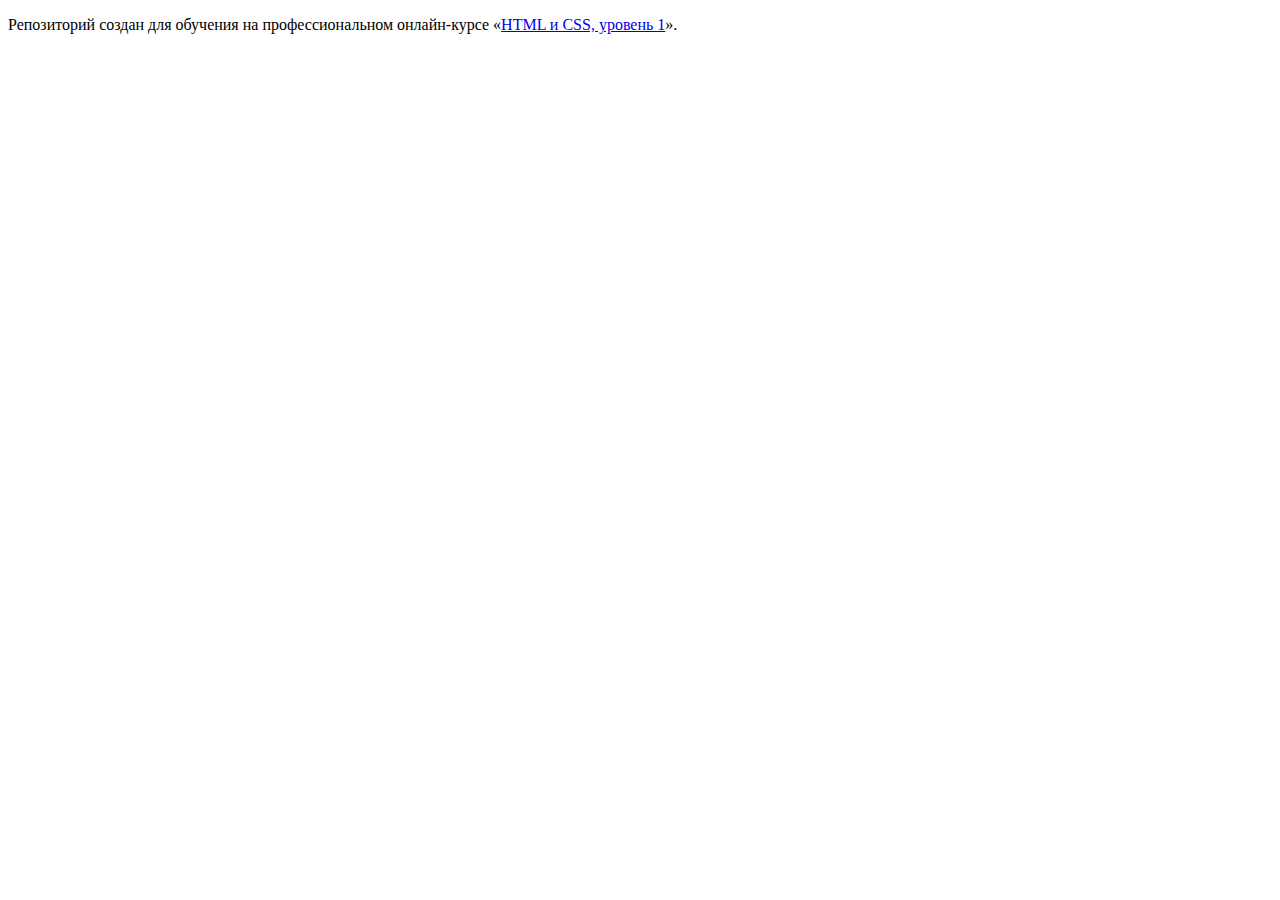
==== index.html @ 78269c7f ":hatching_chick:" ====
<!DOCTYPE html>
<html lang="ru">
  <head>
    <meta charset="utf-8">
    <title>HTML Academy: Седона</title>
  </head>
  <body>

    <p>Репозиторий создан для обучения на профессиональном онлайн‑курсе «<a href="https://htmlacademy.ru/intensive/htmlcss">HTML и CSS, уровень 1</a>».</p>

  </body>
</html>
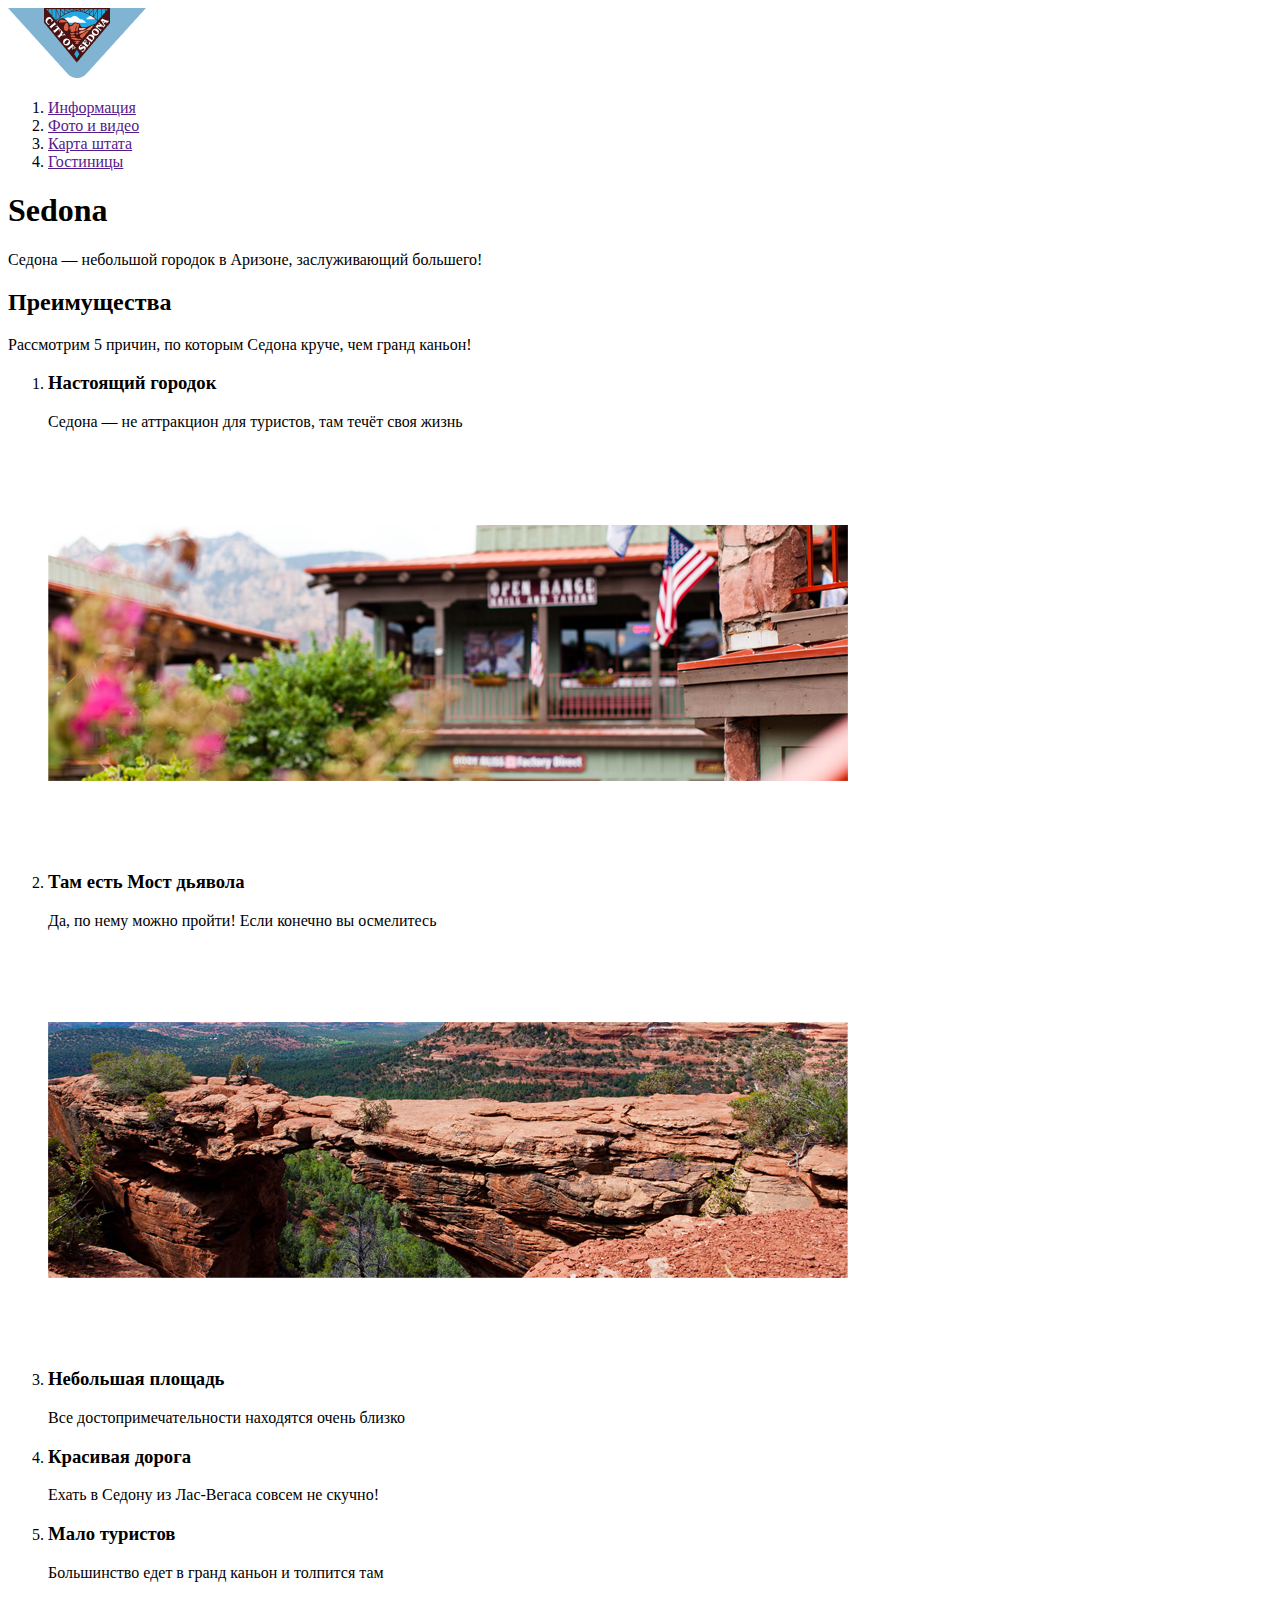
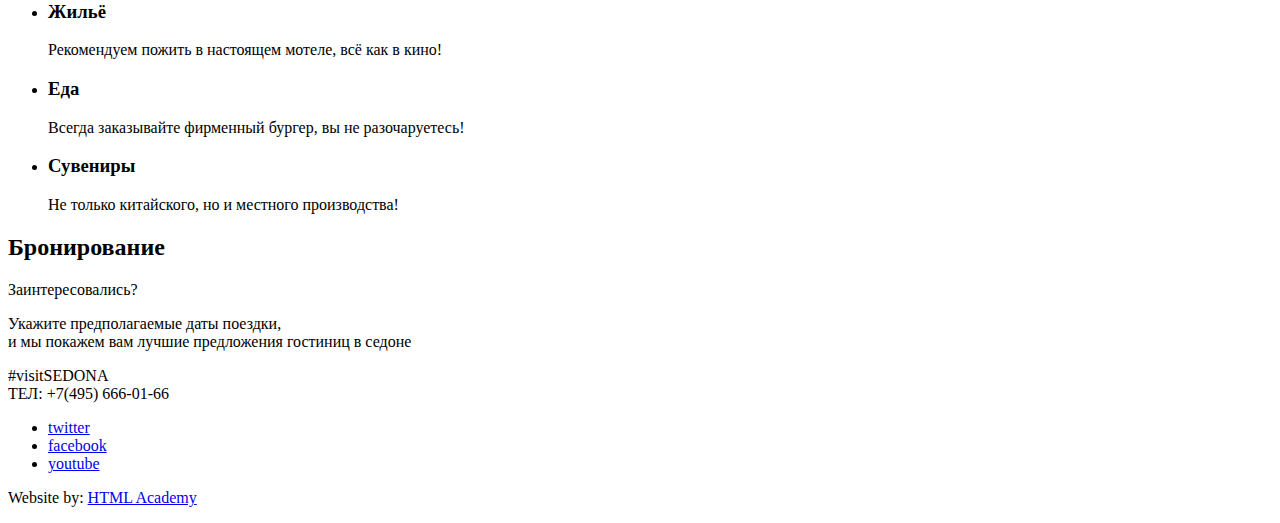
==== commit 634dd483: "Разметка" ====
--- a/index.html
+++ b/index.html
@@ -5,8 +5,95 @@
     <title>HTML Academy: Седона</title>
   </head>
   <body>
+    <header>
+      <nav>
+        <a>
+          <img src="img/logo.png" width="138" height="71" alt="logo Sedona">
+        </a>
+        <ol>
+          <li><a href="">Информация</a></li>
+          <li><a href="">Фото и видео</a></li>
+          <li><a href="">Карта штата</a></li>
+          <li><a href="">Гостиницы</a></li>
+        </ol>
+      </nav>
+    </header>
+    <main>
+      <h1>Sedona</h1>
+      <section>
+        <p>Седона — небольшой городок в Аризоне, заслуживающий большего!
+        </p>
+      </section>
+      <section>
+        <h2>Преимущества</h2>
+        <p>Рассмотрим 5 причин, по которым Седона круче, чем гранд каньон!</p>
+        <ol>
+          <li>
+            <h3>Настоящий городок</h3>
+            <p>Седона — не аттракцион для туристов, там течёт своя жизнь</p>
+            <img src="img/1_sedona_house.png" alt="Sedona house">
+          </li>
+          <li>
+            <h3>Там есть Мост дьявола</h3>
+            <p>Да, по нему можно пройти! Если конечно вы осмелитесь</p>
+            <img src="img/2_canyon.png" alt="Sedona nature">
+          </li>
+          <li>
+            <h3>Небольшая площадь</h3>
+            <p>Все достопримечательности находятся очень близко</p>
+          </li>
+          <li>
+            <h3>Красивая дорога</h3>
+            <p>Ехать в Седону из Лас-Вегаса совсем не скучно!</p>
+          </li>
+          <li>
+            <h3>Мало туристов</h3>
+            <p>Большинство едет в гранд каньон и толпится там</p>
+          </li>
+        </ol>
+      </section>
+      <div>
+        <ul>
+          <li>
+            <h3>Жильё</h3>
+            <p>Рекомендуем пожить в настоящем мотеле, всё как в кино!</p>
+          </li>
+          <li>
+            <h3>Еда</h3>
+            <p>Всегда заказывайте фирменный бургер, вы не разочаруетесь!</p>
+          </li>
+          <li>
+            <h3>Сувениры</h3>
+            <p>Не только китайского, но и местного производства!</p>
+          </li>
+        </ul>
+      </div>
+      <section>
+        <h2>Бронирование</h2>
+        <p>Заинтересовались?</p>
+        <p>Укажите предполагаемые даты поездки,<br>
+        и мы покажем вам лучшие предложения гостиниц в седоне</p>
+        <!-- Здесь будет форма поиска -->
+      </section>
+    </main>
+    <footer>
+      <p>
+        #visitSEDONA<br>
+        ТЕЛ: +7(495) 666-01-66
+      </p>
+      <div>
+        <ul>
+          <li><a href="#">twitter</a></li>
+          <li><a href="#">facebook</a></li>
+          <li><a href="#">youtube</a></li>
+        </ul>
+      </div>
+      <p>
+        Website by:
+        <a href="https://htmlacademy.ru">HTML Academy</a>
+      </p>
+    </footer>
 
-    <p>Репозиторий создан для обучения на профессиональном онлайн‑курсе «<a href="https://htmlacademy.ru/intensive/htmlcss">HTML и CSS, уровень 1</a>».</p>
 
   </body>
 </html>
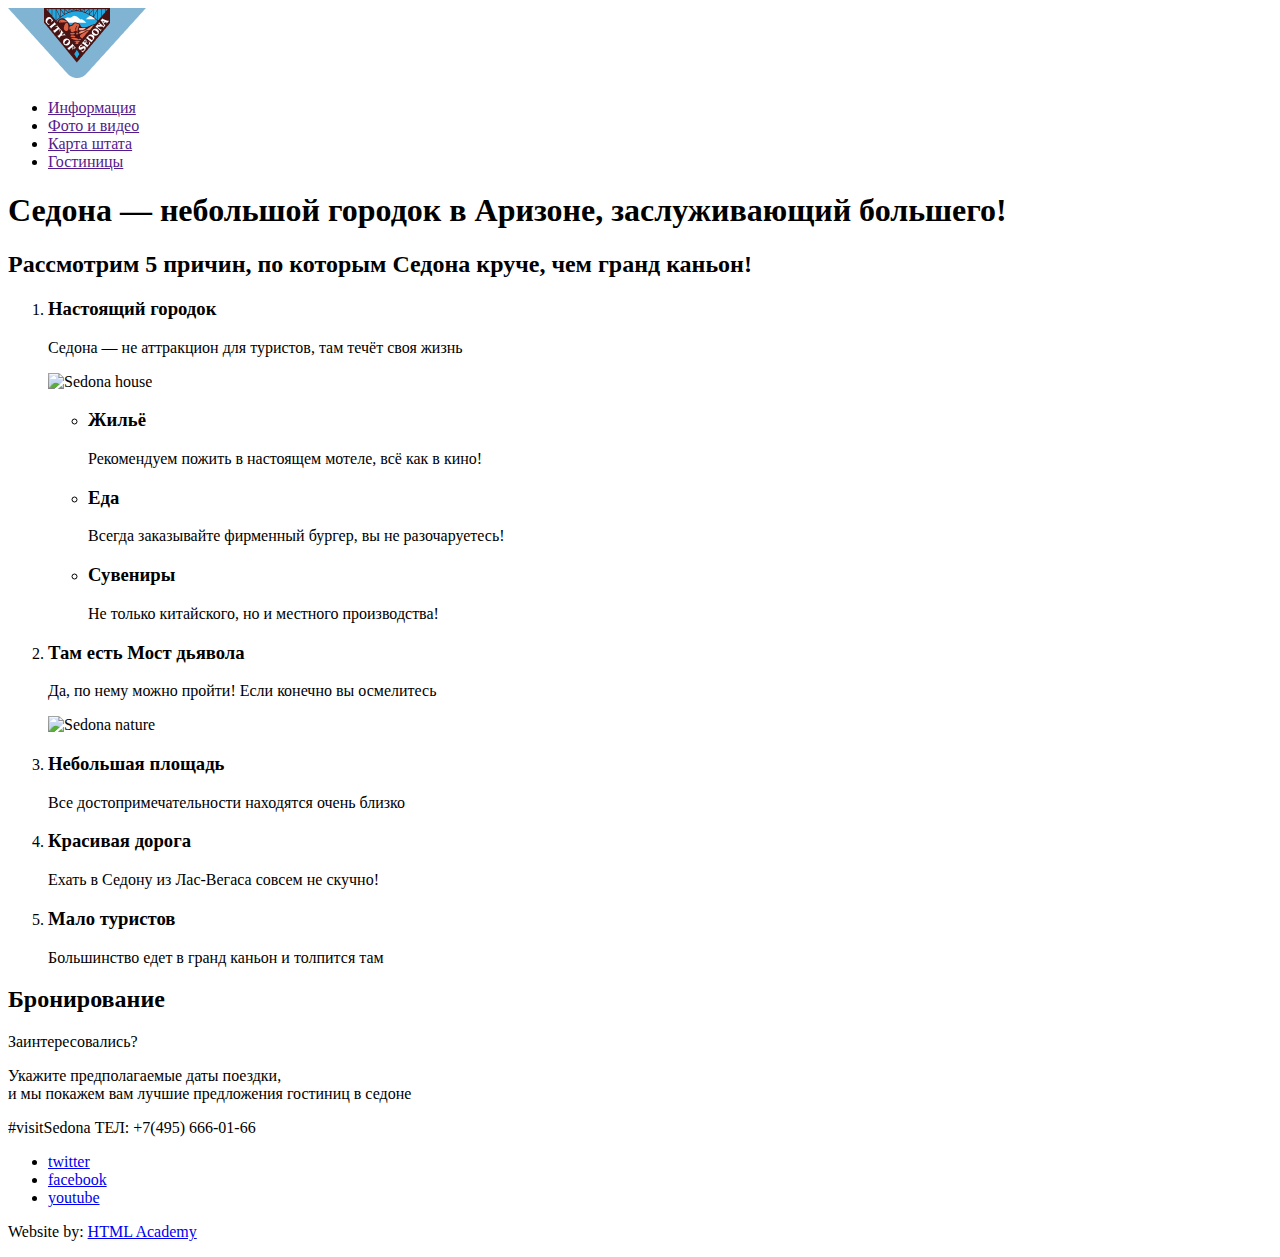
==== commit 5439091d: "Личный проект: подготовка графики" ====
--- a/index.html
+++ b/index.html
@@ -10,28 +10,37 @@
         <a>
           <img src="img/logo.png" width="138" height="71" alt="logo Sedona">
         </a>
-        <ol>
+        <ul>
           <li><a href="">Информация</a></li>
           <li><a href="">Фото и видео</a></li>
           <li><a href="">Карта штата</a></li>
           <li><a href="">Гостиницы</a></li>
-        </ol>
+        </ul>
       </nav>
     </header>
     <main>
-      <h1>Sedona</h1>
+      <h1>Седона — небольшой городок в Аризоне, заслуживающий большего!</h1>
       <section>
-        <p>Седона — небольшой городок в Аризоне, заслуживающий большего!
-        </p>
-      </section>
-      <section>
-        <h2>Преимущества</h2>
-        <p>Рассмотрим 5 причин, по которым Седона круче, чем гранд каньон!</p>
+        <h2>Рассмотрим 5 причин, по которым Седона круче, чем гранд каньон!</h2>
         <ol>
           <li>
             <h3>Настоящий городок</h3>
             <p>Седона — не аттракцион для туристов, там течёт своя жизнь</p>
             <img src="img/1_sedona_house.png" alt="Sedona house">
+            <ul>
+              <li>
+                <h3>Жильё</h3>
+                <p>Рекомендуем пожить в настоящем мотеле, всё как в кино!</p>
+              </li>
+              <li>
+                <h3>Еда</h3>
+                <p>Всегда заказывайте фирменный бургер, вы не разочаруетесь!</p>
+              </li>
+              <li>
+                <h3>Сувениры</h3>
+                <p>Не только китайского, но и местного производства!</p>
+              </li>
+            </ul>
           </li>
           <li>
             <h3>Там есть Мост дьявола</h3>
@@ -52,22 +61,7 @@
           </li>
         </ol>
       </section>
-      <div>
-        <ul>
-          <li>
-            <h3>Жильё</h3>
-            <p>Рекомендуем пожить в настоящем мотеле, всё как в кино!</p>
-          </li>
-          <li>
-            <h3>Еда</h3>
-            <p>Всегда заказывайте фирменный бургер, вы не разочаруетесь!</p>
-          </li>
-          <li>
-            <h3>Сувениры</h3>
-            <p>Не только китайского, но и местного производства!</p>
-          </li>
-        </ul>
-      </div>
+
       <section>
         <h2>Бронирование</h2>
         <p>Заинтересовались?</p>
@@ -78,19 +72,17 @@
     </main>
     <footer>
       <p>
-        #visitSEDONA<br>
+        #visitSedona
         ТЕЛ: +7(495) 666-01-66
       </p>
-      <div>
-        <ul>
-          <li><a href="#">twitter</a></li>
-          <li><a href="#">facebook</a></li>
-          <li><a href="#">youtube</a></li>
-        </ul>
-      </div>
+      <ul>
+        <li><a href="#">twitter</a></li>
+        <li><a href="#">facebook</a></li>
+        <li><a href="#">youtube</a></li>
+      </ul>
       <p>
         Website by:
-        <a href="https://htmlacademy.ru">HTML Academy</a>
+        <a href="https://htmlacademy.ru/intensive/htmlcss">HTML Academy</a>
       </p>
     </footer>
 
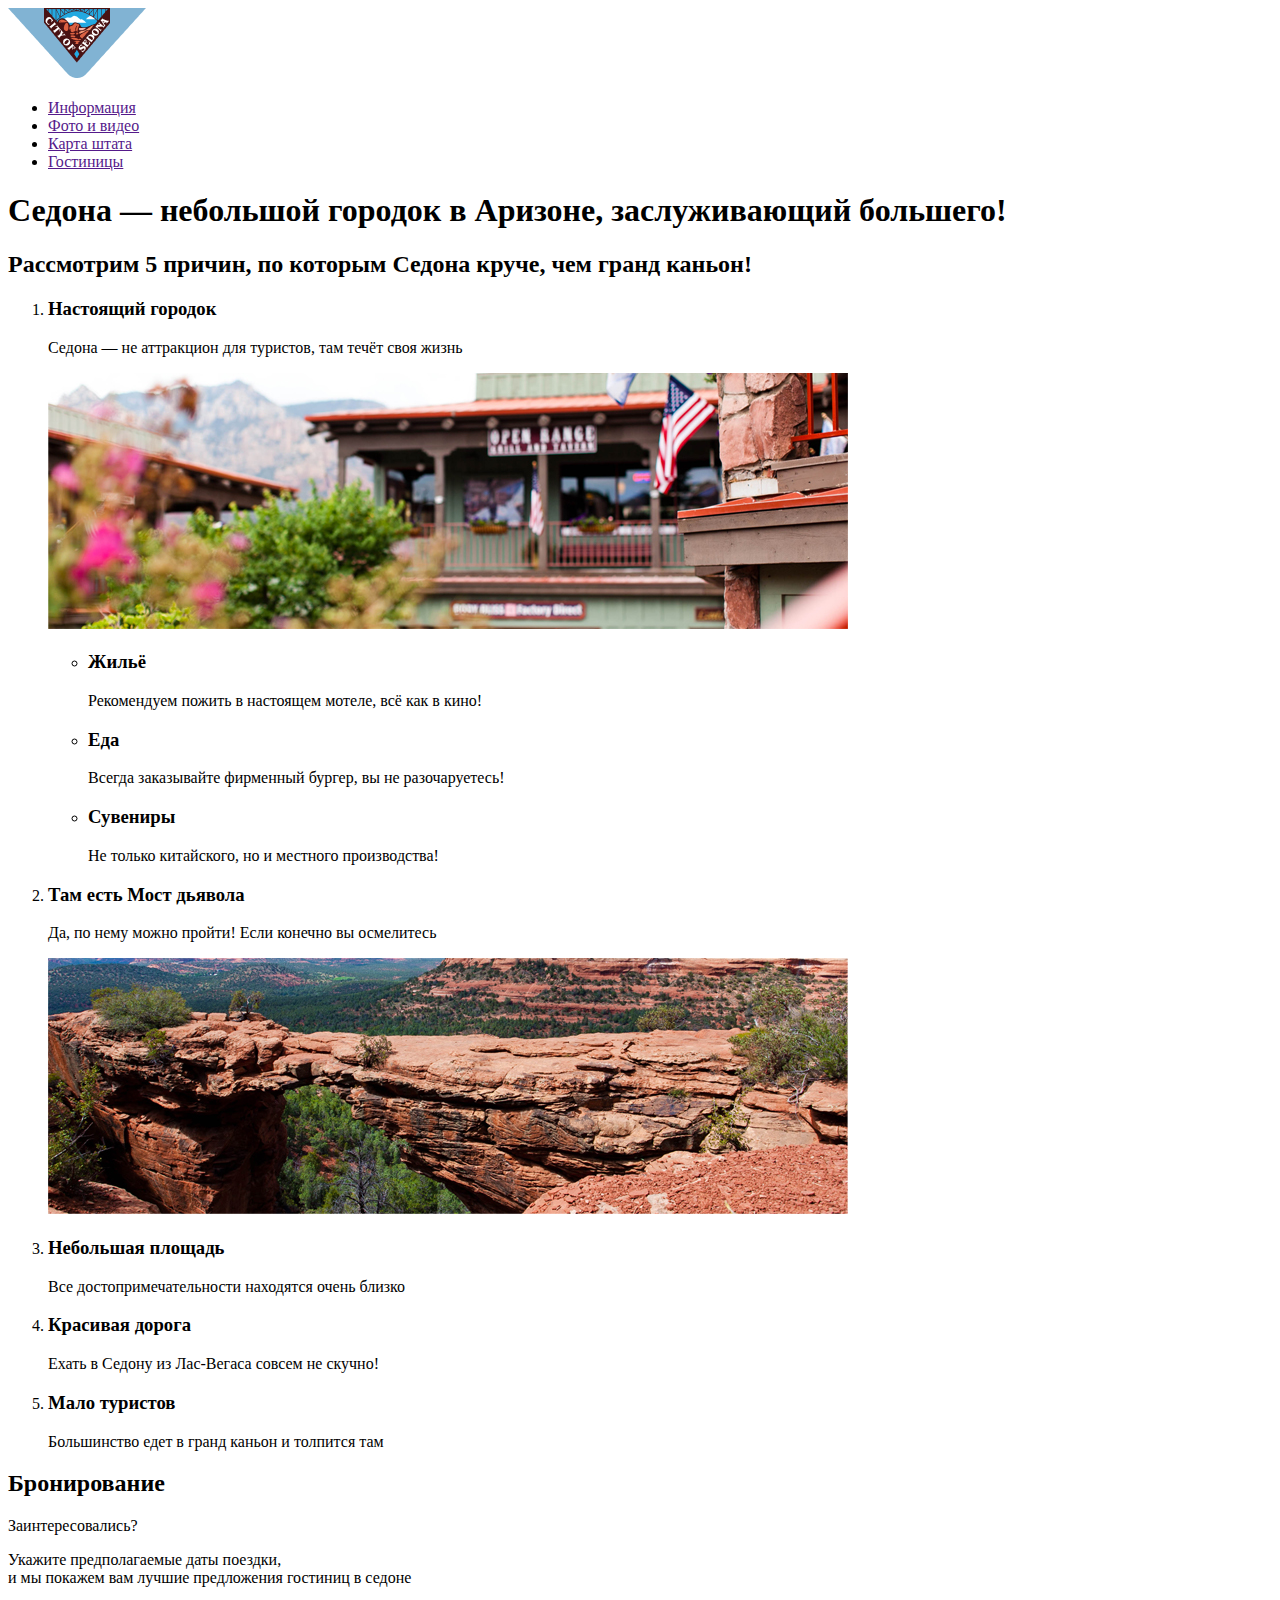
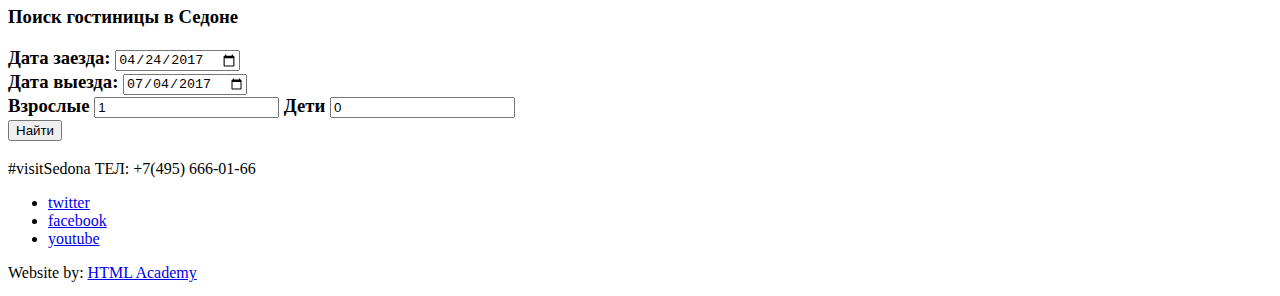
==== commit aca04b27: "Обновила форму и доэкспортировала изображения" ====
--- a/index.html
+++ b/index.html
@@ -26,7 +26,7 @@
           <li>
             <h3>Настоящий городок</h3>
             <p>Седона — не аттракцион для туристов, там течёт своя жизнь</p>
-            <img src="img/1_sedona_house.png" alt="Sedona house">
+            <img src="img/1_sedona_house.jpg" width="800" alt="Sedona house">
             <ul>
               <li>
                 <h3>Жильё</h3>
@@ -45,7 +45,7 @@
           <li>
             <h3>Там есть Мост дьявола</h3>
             <p>Да, по нему можно пройти! Если конечно вы осмелитесь</p>
-            <img src="img/2_canyon.png" alt="Sedona nature">
+            <img src="img/2_canyon.jpg" alt="Sedona nature">
           </li>
           <li>
             <h3>Небольшая площадь</h3>
@@ -67,7 +67,23 @@
         <p>Заинтересовались?</p>
         <p>Укажите предполагаемые даты поездки,<br>
         и мы покажем вам лучшие предложения гостиниц в седоне</p>
-        <!-- Здесь будет форма поиска -->
+        <h3>Поиск гостиницы в Седоне<h3>
+        <form action="https://echo.htmlacademy.ru/courses" method="post">
+        <label for="check-in">Дата заезда:</label>
+        <input type="date" name="check-in" value="2017-04-24" id="check-in" placeholder="24.04.2017">
+        <br>
+        <label for="check-out">Дата выезда:</label>
+        <input type="date" name="check-out" value="2017-07-04" id="check-out" placeholder="04.07.2017">
+        <br>
+        <label for="adults">Взрослые</label>
+        <input type="text" name="adults" id="adults" value="1">
+        <label for="children">Дети</label>
+        <input type="text" name="children" id="children" value="0">
+        <br>
+        <input type="submit" value="Найти">
+
+        </form>
+
       </section>
     </main>
     <footer>
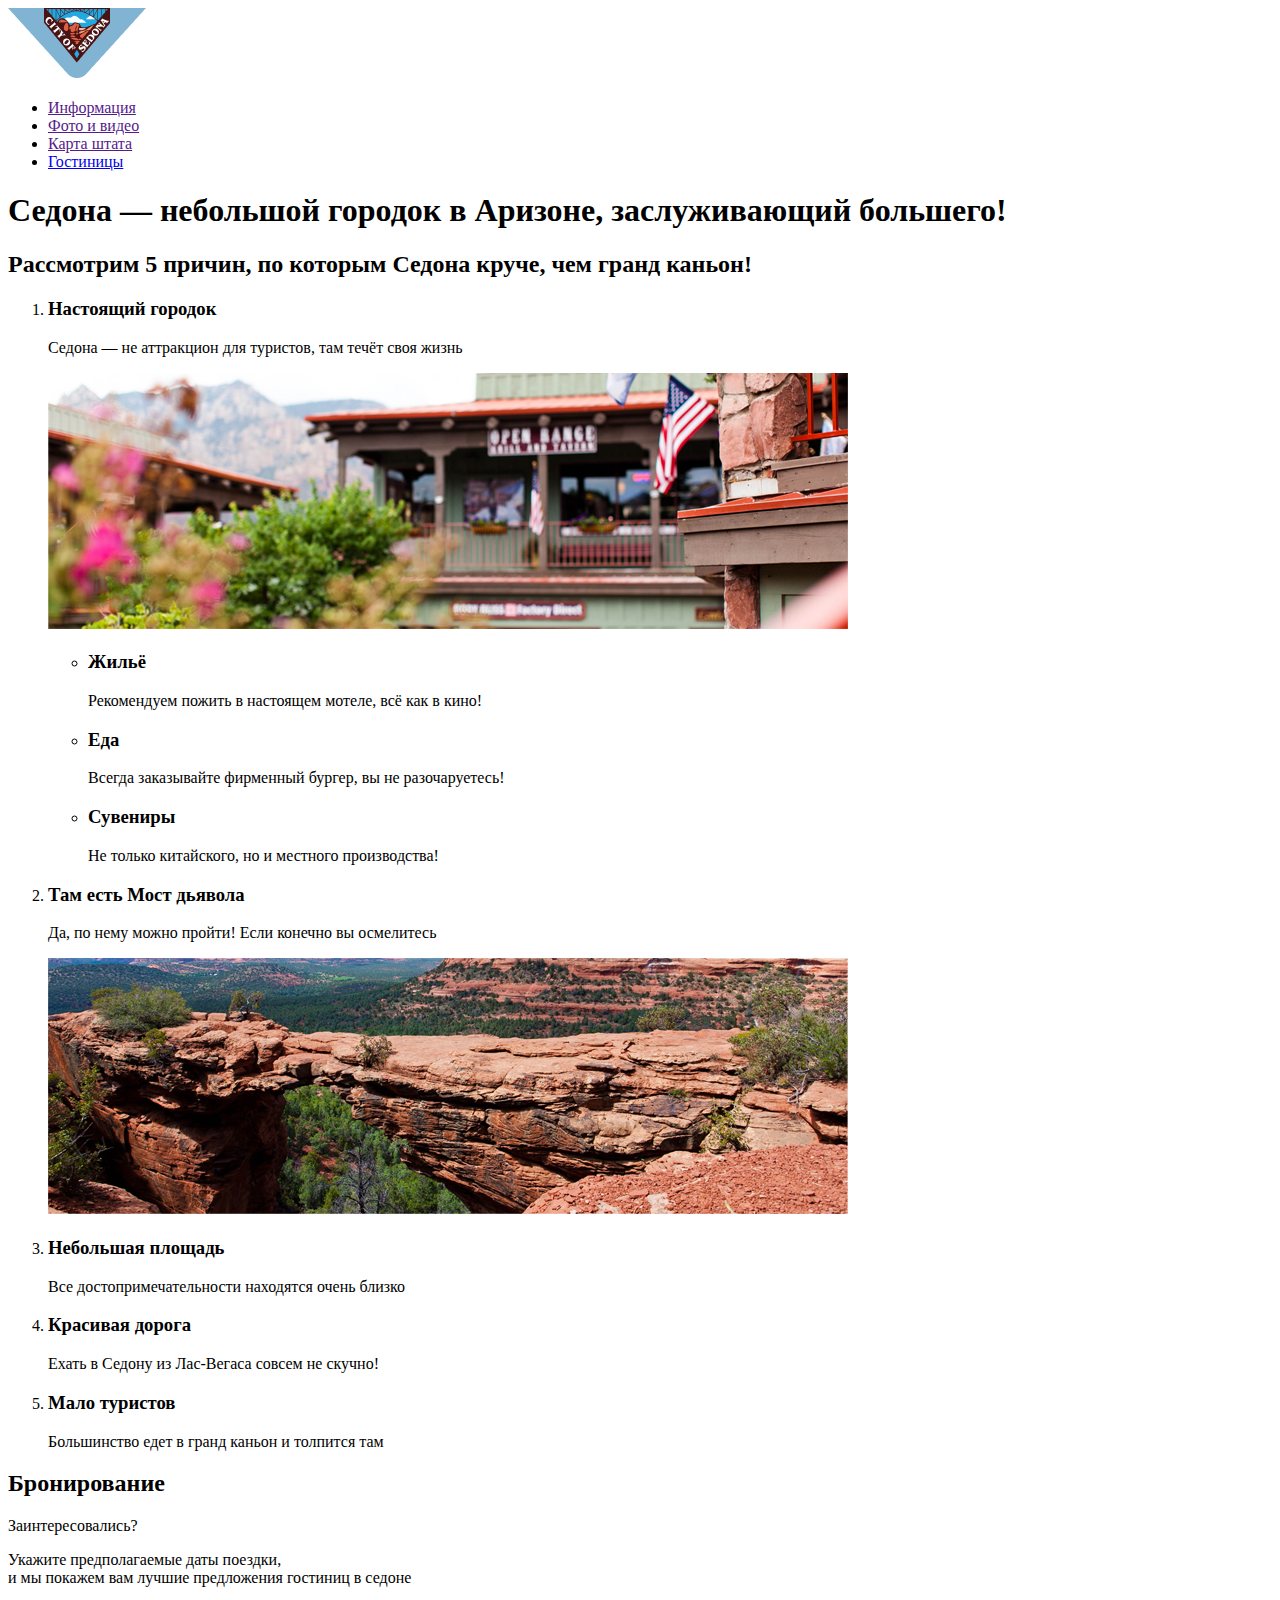
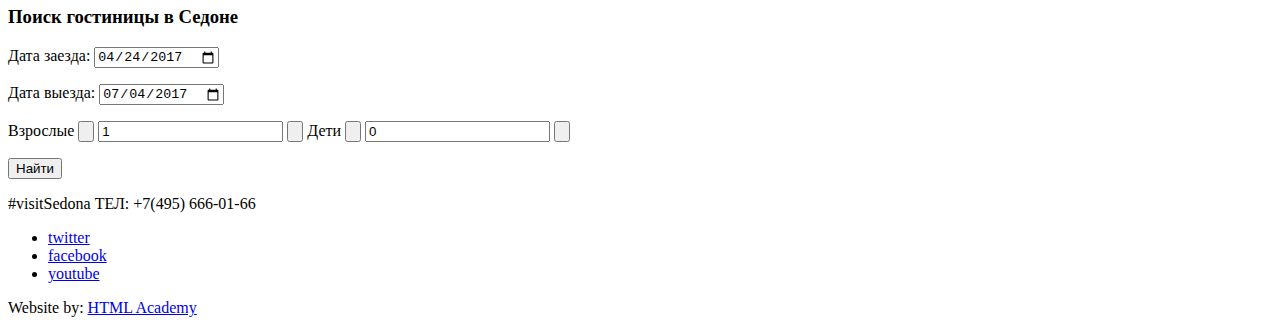
==== commit e6f172c1: "обновила по комментариям" ====
--- a/index.html
+++ b/index.html
@@ -14,7 +14,7 @@
           <li><a href="">Информация</a></li>
           <li><a href="">Фото и видео</a></li>
           <li><a href="">Карта штата</a></li>
-          <li><a href="">Гостиницы</a></li>
+          <li><a href="hotels.html">Гостиницы</a></li>
         </ul>
       </nav>
     </header>
@@ -67,20 +67,29 @@
         <p>Заинтересовались?</p>
         <p>Укажите предполагаемые даты поездки,<br>
         и мы покажем вам лучшие предложения гостиниц в седоне</p>
-        <h3>Поиск гостиницы в Седоне<h3>
+        <h3>Поиск гостиницы в Седоне</h3>
         <form action="https://echo.htmlacademy.ru/courses" method="post">
-        <label for="check-in">Дата заезда:</label>
-        <input type="date" name="check-in" value="2017-04-24" id="check-in" placeholder="24.04.2017">
-        <br>
-        <label for="check-out">Дата выезда:</label>
-        <input type="date" name="check-out" value="2017-07-04" id="check-out" placeholder="04.07.2017">
-        <br>
-        <label for="adults">Взрослые</label>
-        <input type="text" name="adults" id="adults" value="1">
-        <label for="children">Дети</label>
-        <input type="text" name="children" id="children" value="0">
-        <br>
+          <p>
+           <label for="check-in">Дата заезда:</label>
+           <input type="date" name="check-in" value="2017-04-24" id="check-in" placeholder="24.04.2017">
+         </p>
+         <p>
+           <label for="check-out">Дата выезда:</label>
+           <input type="date" name="check-out" value="2017-07-04" id="check-out" placeholder="04.07.2017">
+         </p>
+         <p>
+          <label for="adults">Взрослые</label>
+          <input type="button" id="adults">
+          <input type="text" name="adults" id="adults" value="1">
+          <input type="button" id="adults">
+          <label for="children">Дети</label>
+          <input type="button" id="children">
+          <input type="text" name="children" id="children" value="0">
+          <input type="button" id="children">
+        </p>
+        <p>
         <input type="submit" value="Найти">
+      </p>
 
         </form>
 
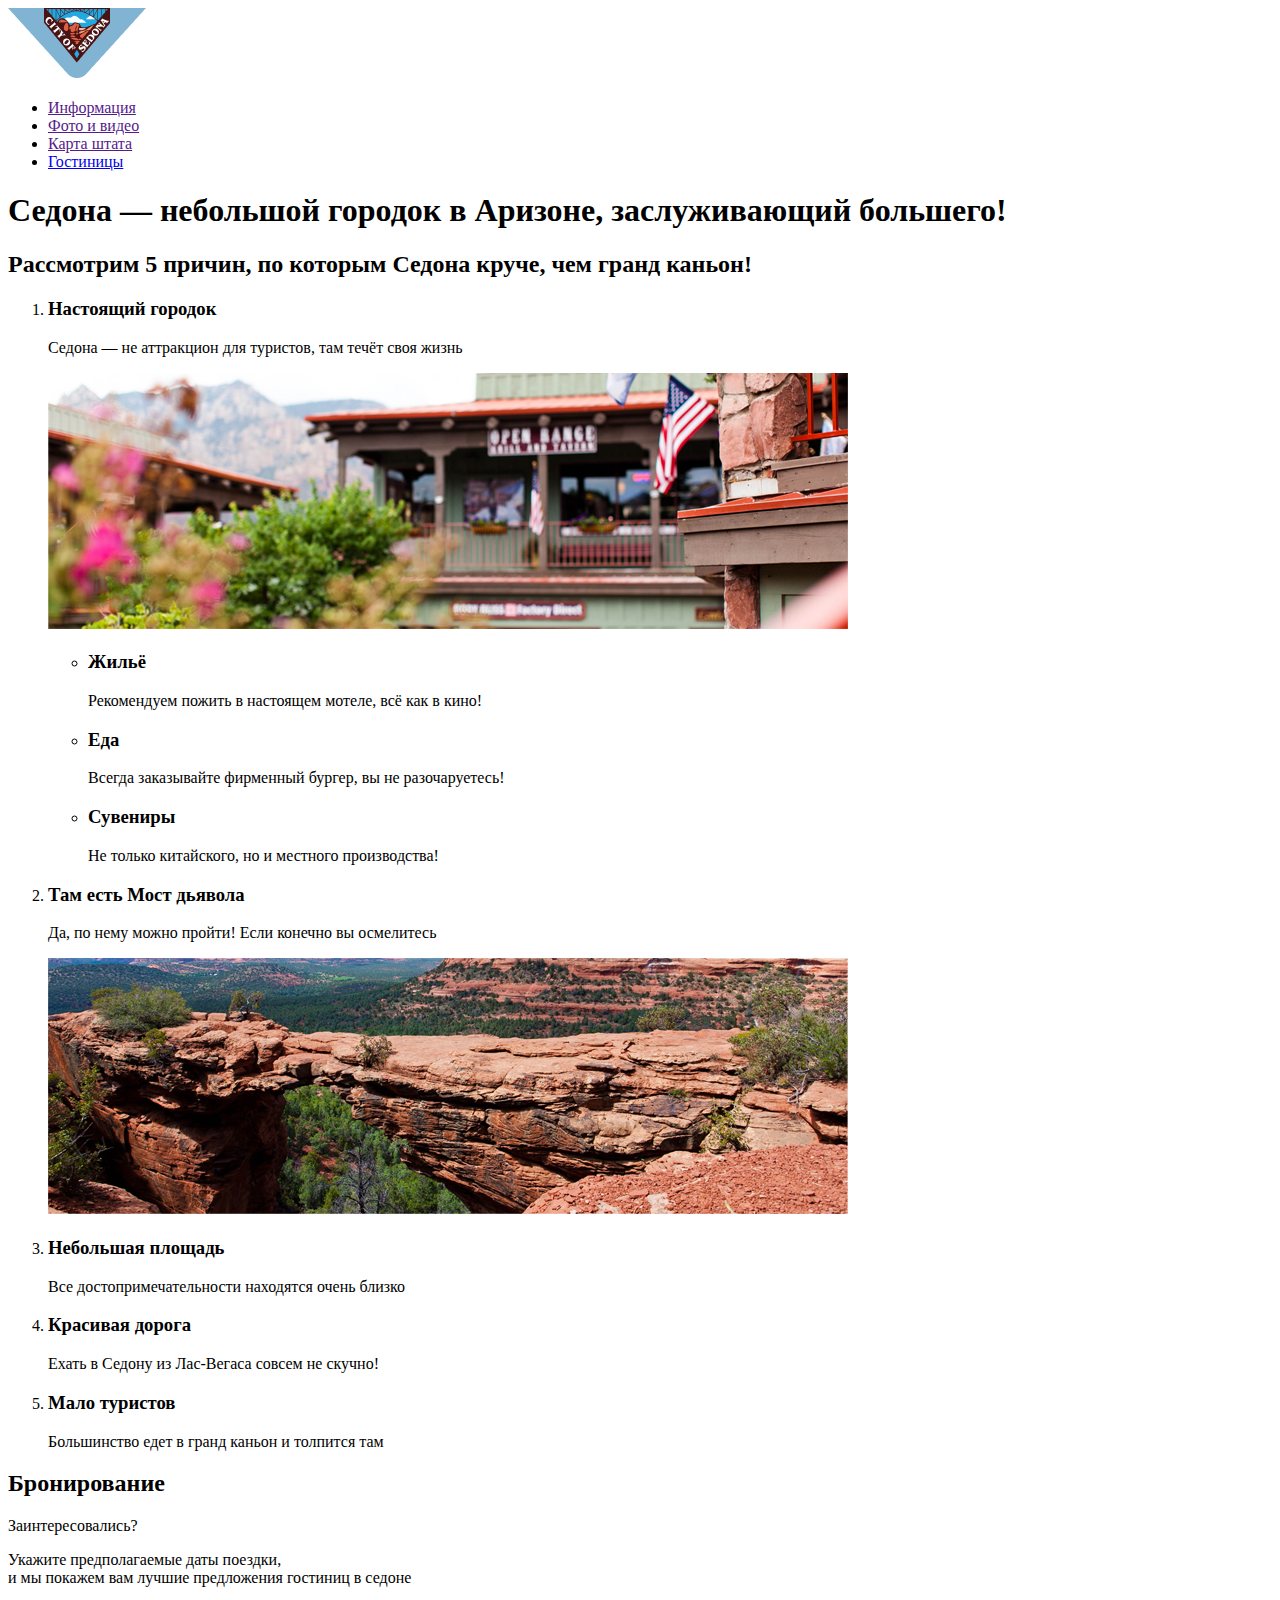
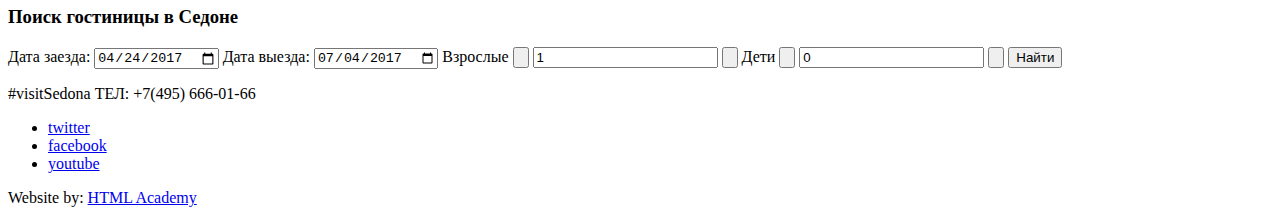
==== commit d2675e75: "Убрала параграфы" ====
--- a/index.html
+++ b/index.html
@@ -69,15 +69,13 @@
         и мы покажем вам лучшие предложения гостиниц в седоне</p>
         <h3>Поиск гостиницы в Седоне</h3>
         <form action="https://echo.htmlacademy.ru/courses" method="post">
-          <p>
+          <!---->
            <label for="check-in">Дата заезда:</label>
            <input type="date" name="check-in" value="2017-04-24" id="check-in" placeholder="24.04.2017">
-         </p>
-         <p>
+          <!---->
            <label for="check-out">Дата выезда:</label>
            <input type="date" name="check-out" value="2017-07-04" id="check-out" placeholder="04.07.2017">
-         </p>
-         <p>
+           <!---->
           <label for="adults">Взрослые</label>
           <input type="button" id="adults">
           <input type="text" name="adults" id="adults" value="1">
@@ -86,11 +84,9 @@
           <input type="button" id="children">
           <input type="text" name="children" id="children" value="0">
           <input type="button" id="children">
-        </p>
-        <p>
+          <!---->
         <input type="submit" value="Найти">
-      </p>
-
+      
         </form>
 
       </section>
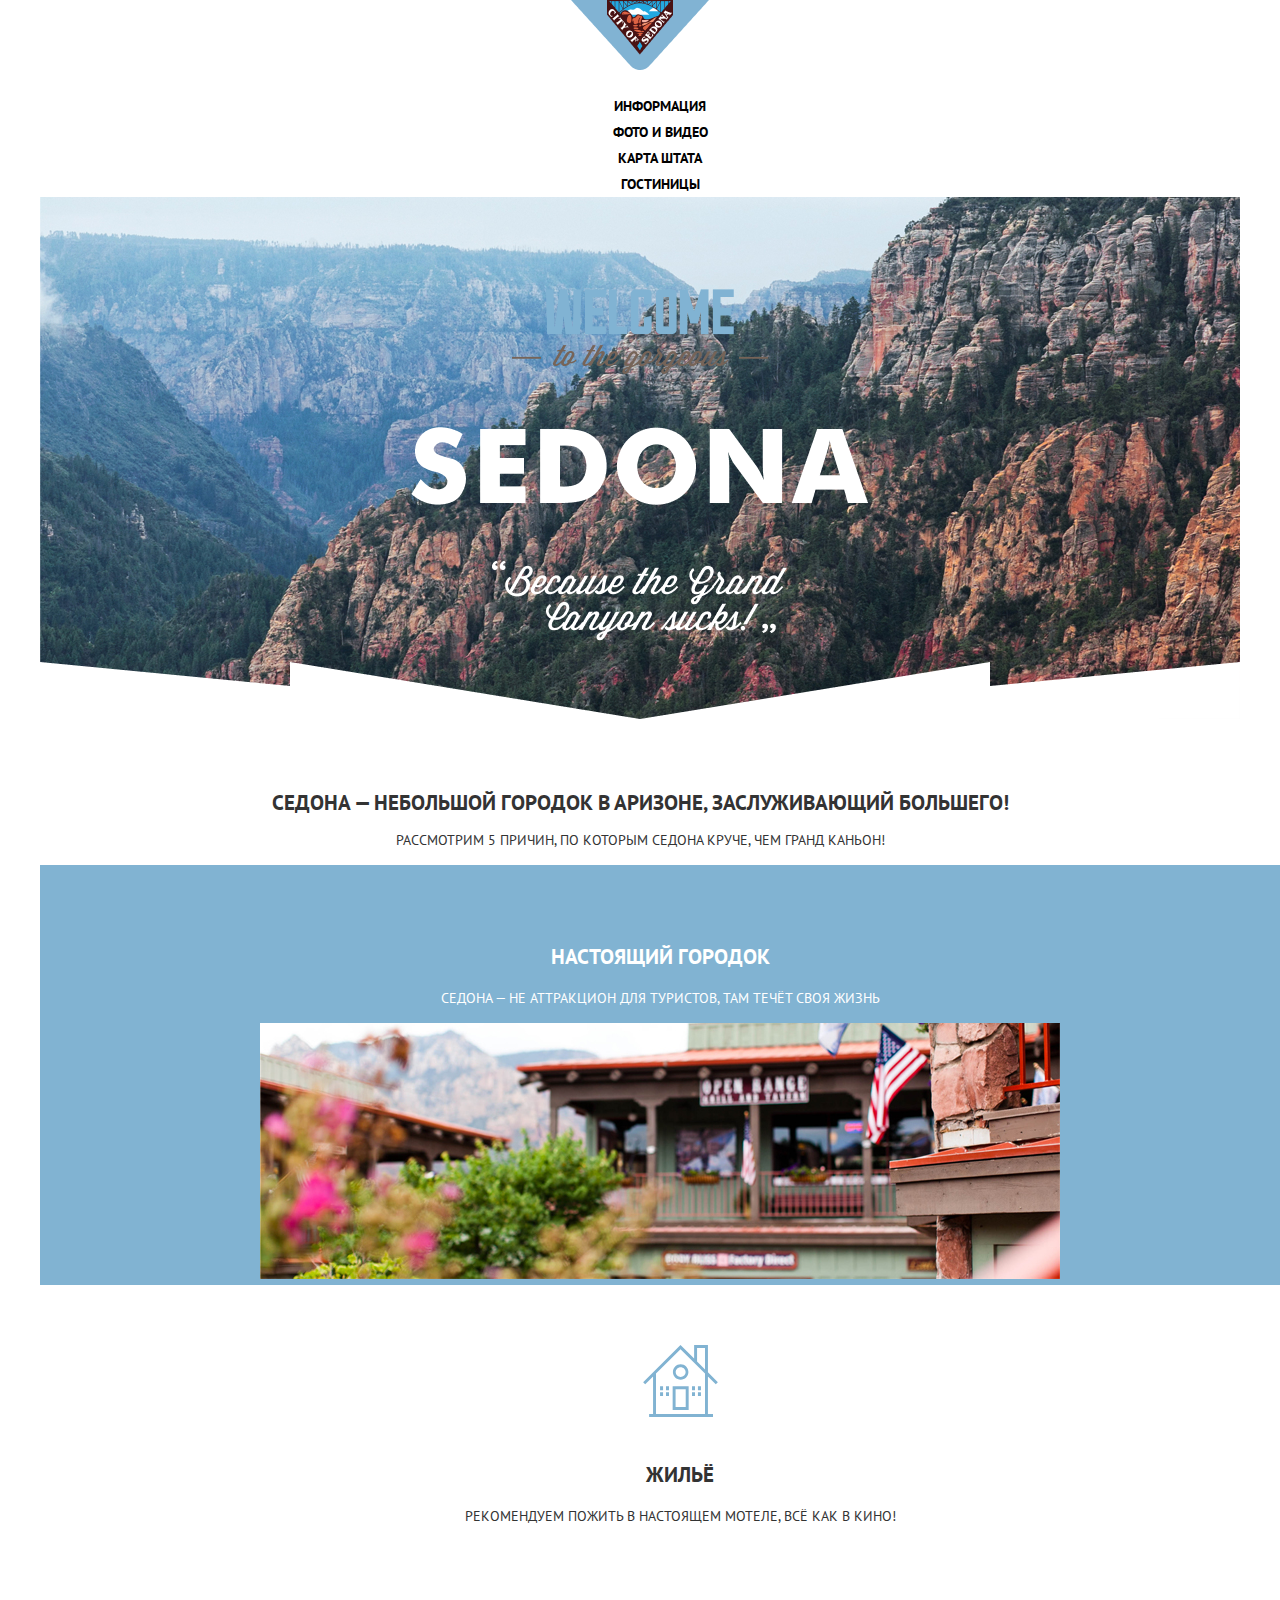
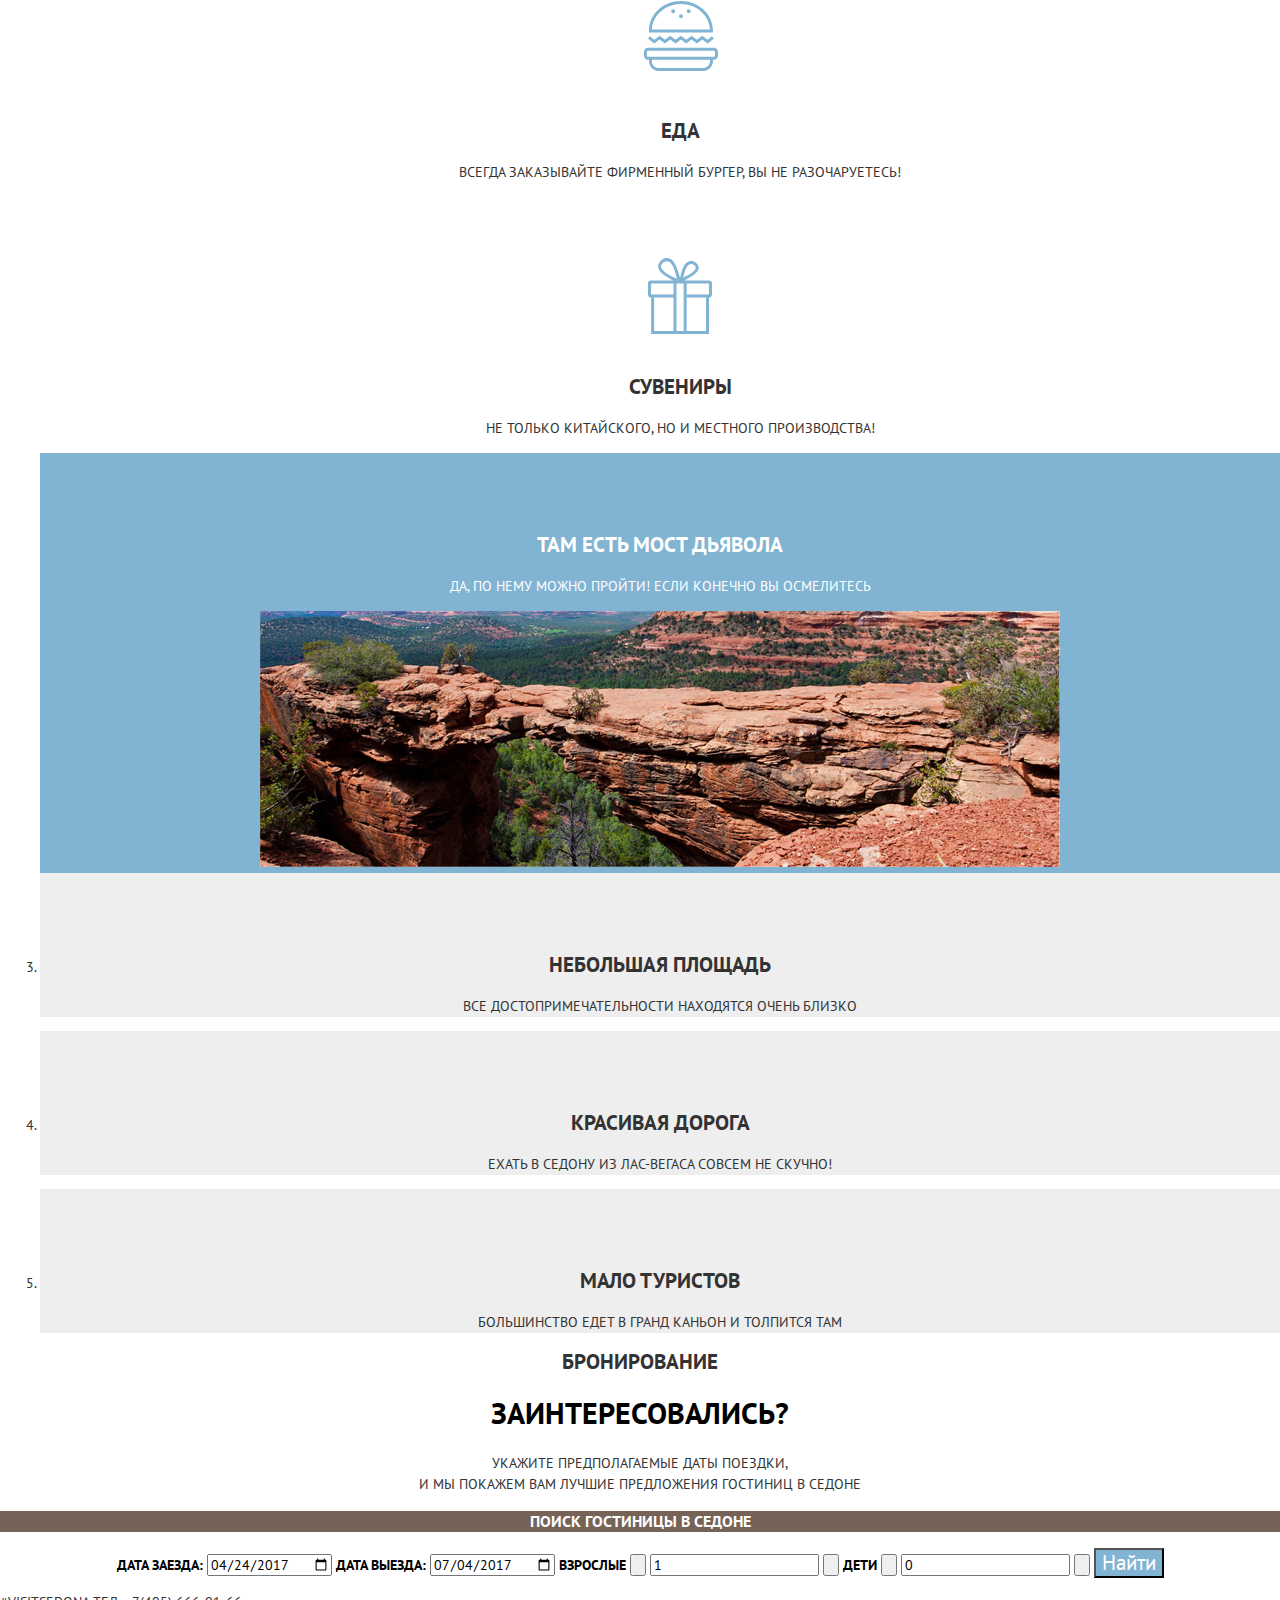
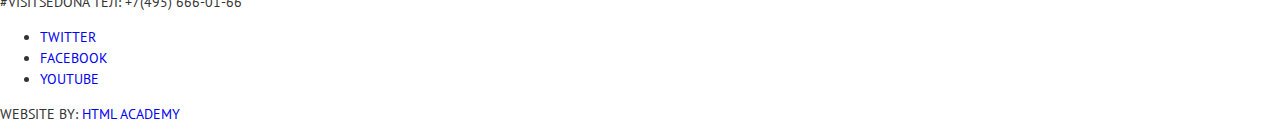
==== commit 724b362b: "CSS главной без футера" ====
--- a/index.html
+++ b/index.html
@@ -3,14 +3,17 @@
   <head>
     <meta charset="utf-8">
     <title>HTML Academy: Седона</title>
+    <link href="https://fonts.googleapis.com/css?family=PT+Sans:400,700&display=swap&subset=cyrillic,cyrillic-ext" rel="stylesheet">
+    <link href="css/normalize.css" rel="stylesheet">
+    <link href="css/style.css" rel="stylesheet">
   </head>
   <body>
     <header>
-      <nav>
+      <nav class="main-navigation">
         <a>
-          <img src="img/logo.png" width="138" height="71" alt="logo Sedona">
+          <img src="img/logo.png" width="138" height="71" alt="logo Sedona" >
         </a>
-        <ul>
+        <ul class="site-navigation">
           <li><a href="">Информация</a></li>
           <li><a href="">Фото и видео</a></li>
           <li><a href="">Карта штата</a></li>
@@ -19,56 +22,59 @@
       </nav>
     </header>
     <main>
-      <h1>Седона — небольшой городок в Аризоне, заслуживающий большего!</h1>
-      <section>
-        <h2>Рассмотрим 5 причин, по которым Седона круче, чем гранд каньон!</h2>
+      <div class="start-image">
+      </div>
+      <section class="features">
+        <h1>Седона — небольшой городок в Аризоне, заслуживающий большего!</h1>
+
+        <p>Рассмотрим 5 причин, по которым Седона круче, чем гранд каньон!</p>
         <ol>
-          <li>
+          <li class="feature1-2">
             <h3>Настоящий городок</h3>
             <p>Седона — не аттракцион для туристов, там течёт своя жизнь</p>
             <img src="img/1_sedona_house.jpg" width="800" alt="Sedona house">
-            <ul>
-              <li>
+            <ul class="town-features">
+              <li class="town-feature1">
                 <h3>Жильё</h3>
                 <p>Рекомендуем пожить в настоящем мотеле, всё как в кино!</p>
               </li>
-              <li>
+              <li class="town-feature2">
                 <h3>Еда</h3>
                 <p>Всегда заказывайте фирменный бургер, вы не разочаруетесь!</p>
               </li>
-              <li>
+              <li class="town-feature3">
                 <h3>Сувениры</h3>
                 <p>Не только китайского, но и местного производства!</p>
               </li>
             </ul>
           </li>
-          <li>
+          <li class="feature1-2">
             <h3>Там есть Мост дьявола</h3>
             <p>Да, по нему можно пройти! Если конечно вы осмелитесь</p>
             <img src="img/2_canyon.jpg" alt="Sedona nature">
           </li>
-          <li>
+          <li class="feature3-5">
             <h3>Небольшая площадь</h3>
             <p>Все достопримечательности находятся очень близко</p>
           </li>
-          <li>
+          <li class="feature3-5">
             <h3>Красивая дорога</h3>
             <p>Ехать в Седону из Лас-Вегаса совсем не скучно!</p>
           </li>
-          <li>
+          <li class="feature3-5">
             <h3>Мало туристов</h3>
             <p>Большинство едет в гранд каньон и толпится там</p>
           </li>
         </ol>
       </section>
 
-      <section>
-        <h2>Бронирование</h2>
-        <p>Заинтересовались?</p>
+      <section class="booking">
+        <h2 class="visually-hidden">Бронирование</h2>
+        <p class="large-text">Заинтересовались?</p>
         <p>Укажите предполагаемые даты поездки,<br>
         и мы покажем вам лучшие предложения гостиниц в седоне</p>
         <h3>Поиск гостиницы в Седоне</h3>
-        <form action="https://echo.htmlacademy.ru/courses" method="post">
+        <form class="book" action="https://echo.htmlacademy.ru/courses" method="post">
           <!---->
            <label for="check-in">Дата заезда:</label>
            <input type="date" name="check-in" value="2017-04-24" id="check-in" placeholder="24.04.2017">
@@ -85,10 +91,8 @@
           <input type="text" name="children" id="children" value="0">
           <input type="button" id="children">
           <!---->
-        <input type="submit" value="Найти">
-      
+        <input class="button" type="submit" value="Найти">
         </form>
-
       </section>
     </main>
     <footer>
--- a/css/style.css
+++ b/css/style.css
@@ -0,0 +1,148 @@
+body {
+  margin: 0;
+  padding: 0;
+
+  font-family: "PT Sans", Arial, sans-serif;
+
+  font-size: 14px;
+  line-height: 21px;
+  font-weight: 400;
+  color: #333333;
+  text-transform: uppercase;
+
+  background: white url("img/photo_main.jpg") no-repeat center 55px;
+}
+
+.start-image {
+  height: 508px;
+  background:
+  url("img/polygon.png") no-repeat center bottom,
+  url("img/welcome.png") no-repeat center;
+}
+
+a {
+  text-decoration: none;
+}
+
+.main-navigation {
+  line-height: 26px;
+  font-weight: 700;
+  color: black;
+  text-align: center;
+
+  background-color: white;
+}
+
+.site-navigation
+ {
+  list-style: none;
+}
+
+.site-navigation a
+ {
+  color: black;
+}
+
+.site-navigation a:hover,
+.site-navigation a:focus
+ {
+  color: #81b3d2;
+}
+.site-navigation a:visited {
+  color: black;
+}
+
+h1 {
+  font-size: 21px;
+  line-height: 26px;
+  font-weight: 700;
+  text-align: center;
+
+  background-color: white;
+}
+
+.features {
+  text-align: center;
+  background-color: white;
+  padding-top: 57px;
+  padding-bottom: 0;
+}
+.features h2 {
+  font-size: 21px;
+  line-height: 26px;
+  font-weight: 700;
+}
+
+.features h3 {
+  font-size: 21px;
+  line-height: 21px;
+}
+.feature1-2 {
+  color: white;
+  background: #81B3D2;
+  padding-top: 60px;
+}
+.feature3-5 {
+  background-color: #eeeeee;
+  padding-top: 60px;
+
+}
+
+.town-features {
+  color: #333333;
+  background-color: white;
+  list-style: none;
+}
+
+.town-feature1 {
+  padding-top: 158px;
+
+
+  background-image: url("img/house-icon.svg");
+  background-position: center 60px;
+  background-repeat: no-repeat;
+}
+
+.town-feature2 {
+  padding-top: 158px;
+
+  background-image: url("img/burger-icon.svg");
+  background-position: center 60px;
+  background-repeat: no-repeat;
+}
+.town-feature3 {
+  padding-top: 158px;
+
+  background-image: url("img/souvenir-icon.svg");
+  background-position: center 60px;
+  background-repeat: no-repeat;
+}
+
+.booking {
+  background: white;
+  text-align: center;
+}
+.booking h3 {
+  color: white;
+  background-color: #766357;
+}
+
+.large-text {
+  font-size: 30px;
+  font-weight: 700;
+  color: black;
+}
+
+.book {
+  background-color: white;
+  line-height: 26px;
+  color: black;
+  font-weight: 700;
+}
+
+.button {
+  color: white;
+  font-size: 21px;
+  background-color: #81B3D2;
+
+}
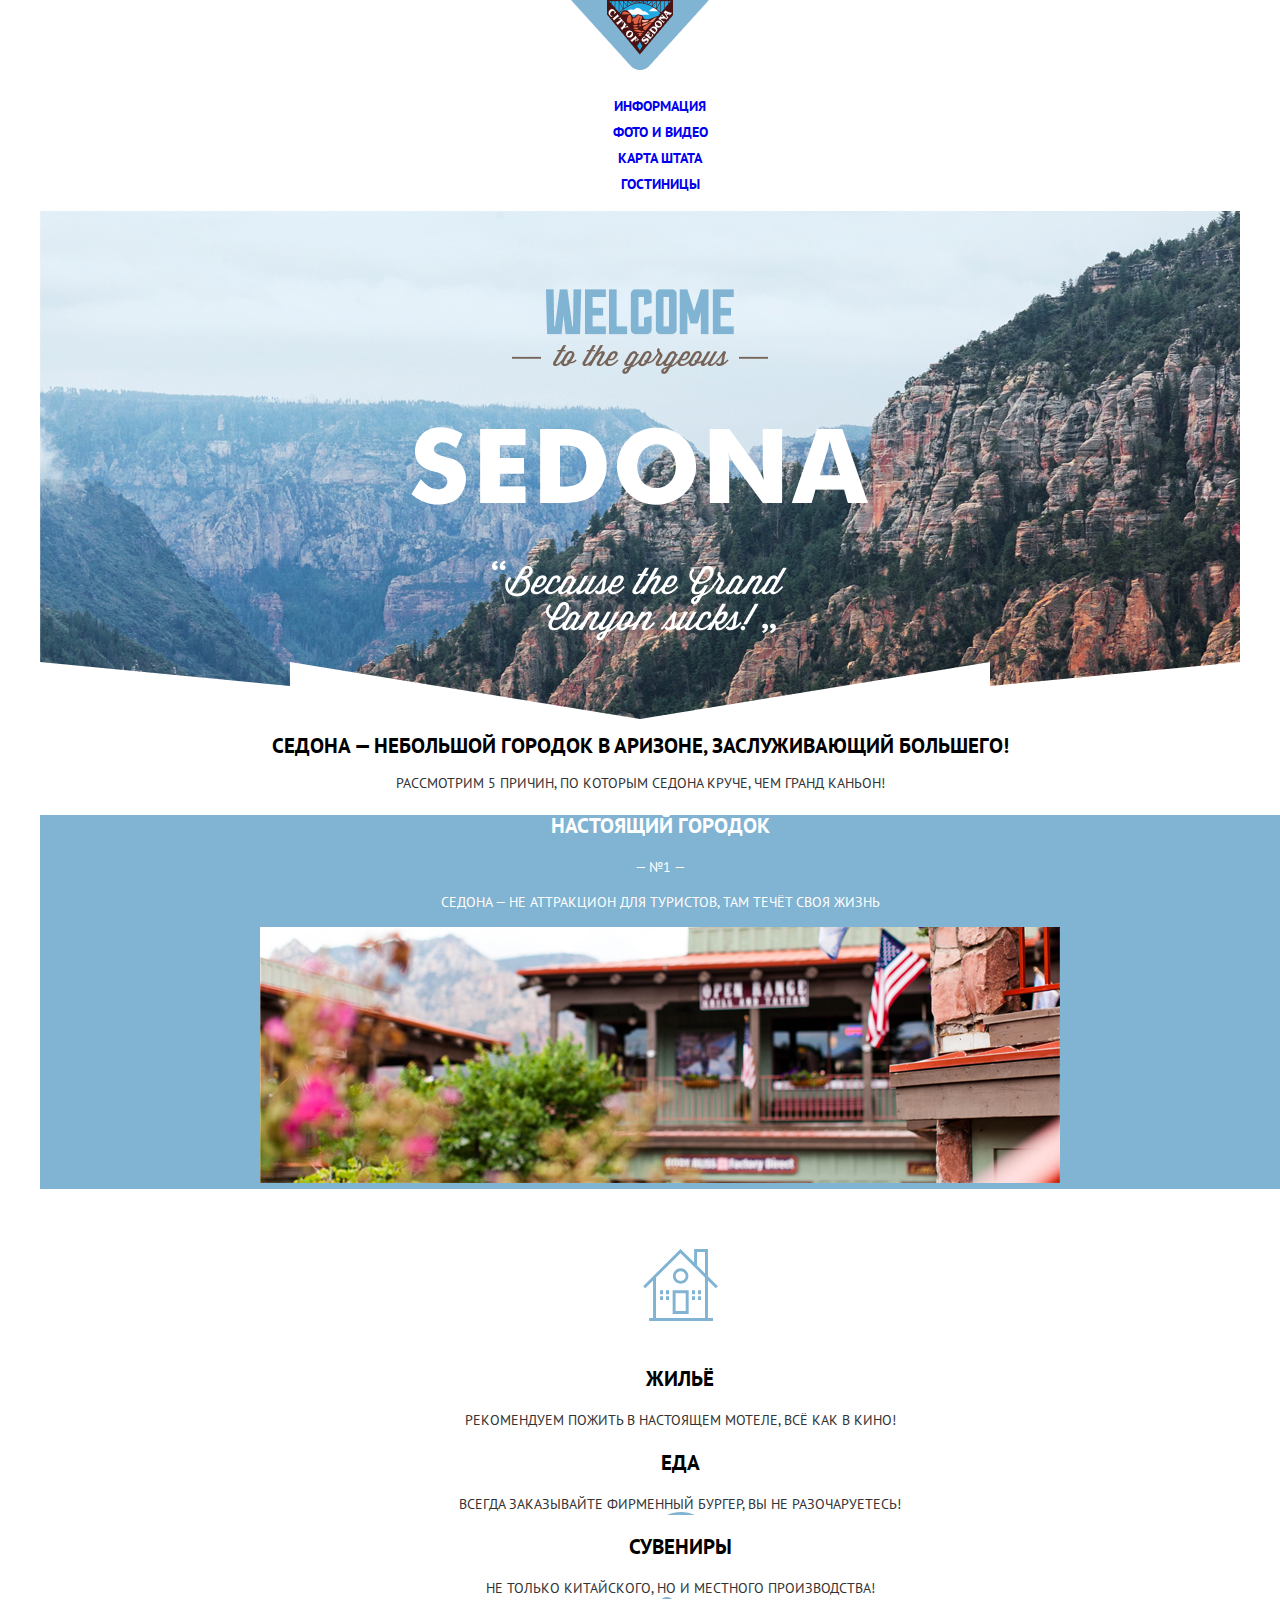
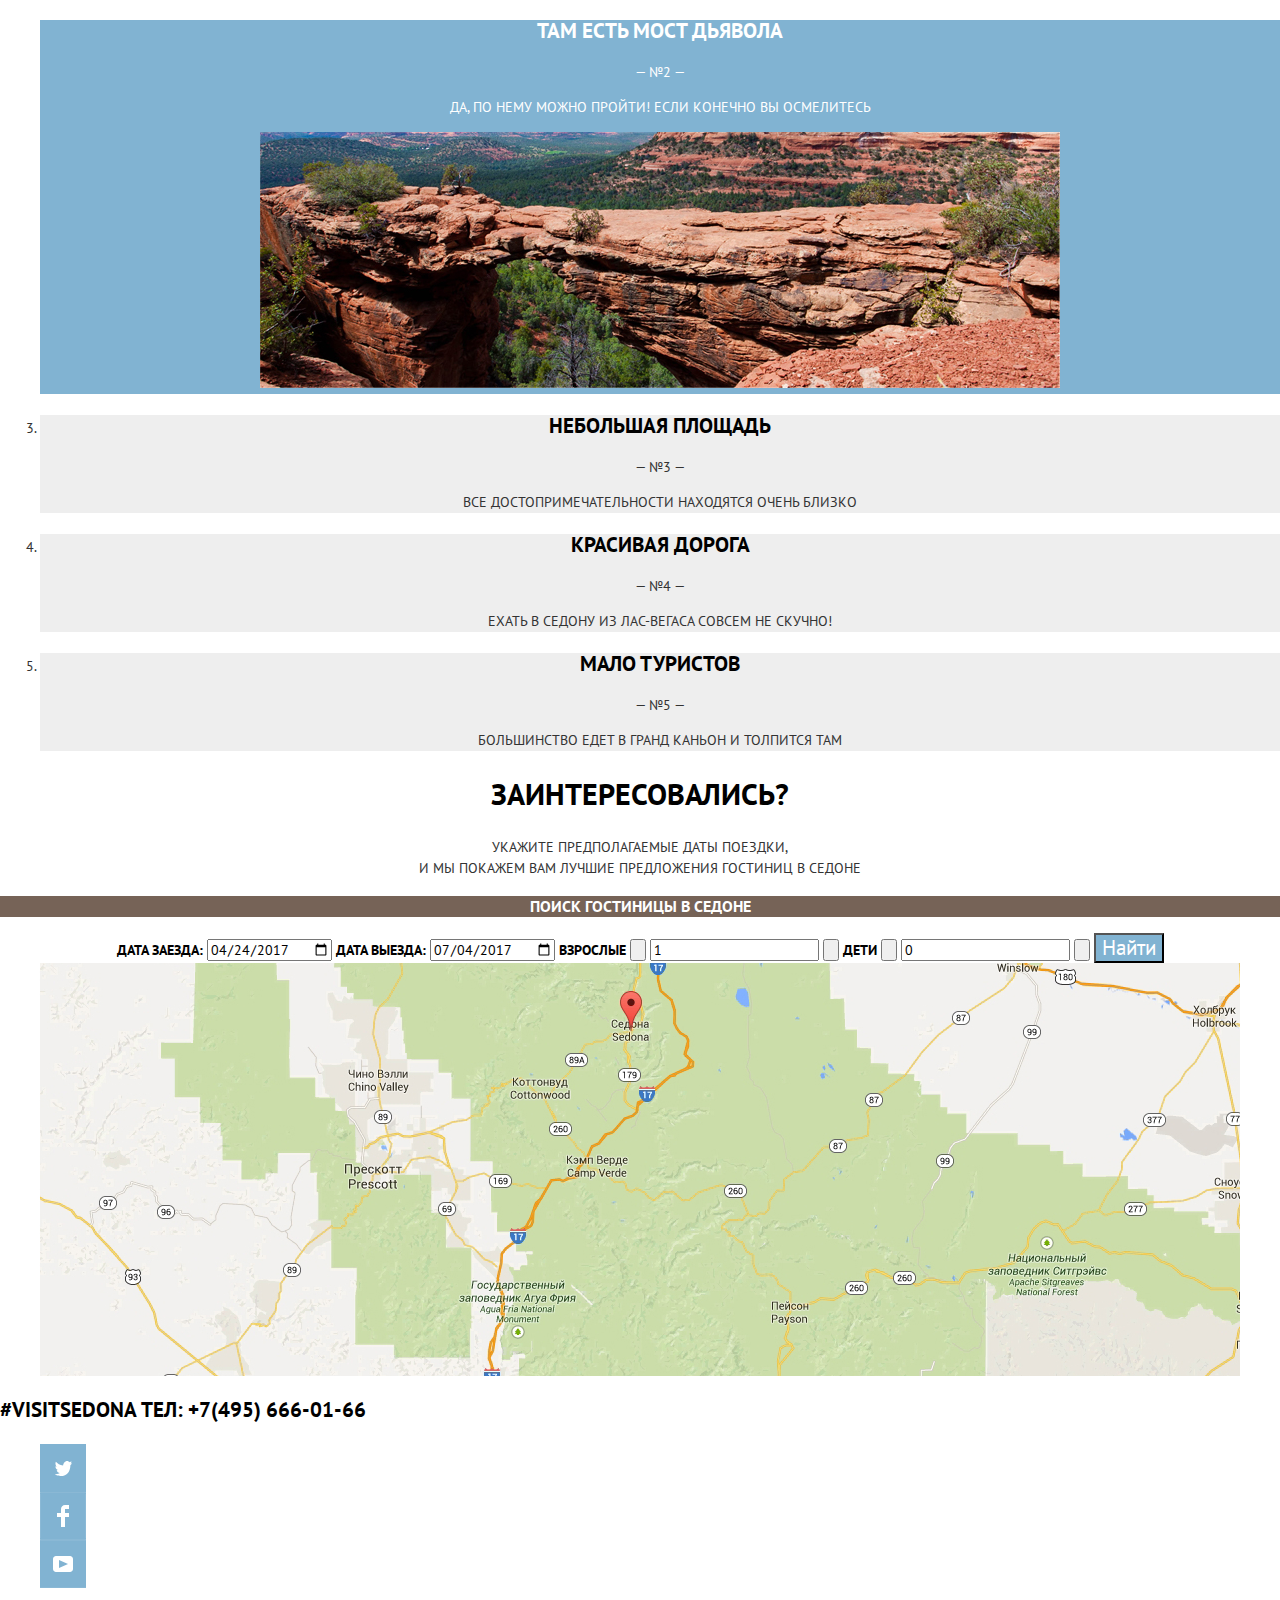
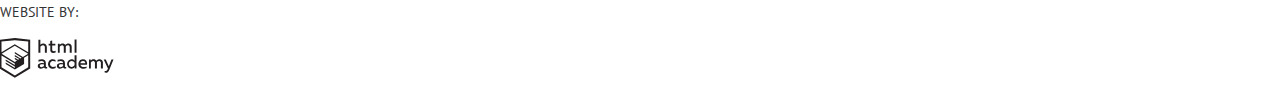
==== commit 7df42bb4: "первая страница полностью и вторая  без фильтра" ====
--- a/index.html
+++ b/index.html
@@ -14,9 +14,9 @@
           <img src="img/logo.png" width="138" height="71" alt="logo Sedona" >
         </a>
         <ul class="site-navigation">
-          <li><a href="">Информация</a></li>
-          <li><a href="">Фото и видео</a></li>
-          <li><a href="">Карта штата</a></li>
+          <li><a href="#">Информация</a></li>
+          <li><a href="#">Фото и видео</a></li>
+          <li><a href="#">Карта штата</a></li>
           <li><a href="hotels.html">Гостиницы</a></li>
         </ul>
       </nav>
@@ -24,53 +24,62 @@
     <main>
       <div class="start-image">
       </div>
+
+      <section class="lead">
+        <h1 class="header">Седона — небольшой городок в Аризоне, заслуживающий большего!</h1>
+        <p>Рассмотрим 5 причин, по которым Седона круче, чем гранд каньон!</p>
+      </section>
+
       <section class="features">
-        <h1>Седона — небольшой городок в Аризоне, заслуживающий большего!</h1>
-
-        <p>Рассмотрим 5 причин, по которым Седона круче, чем гранд каньон!</p>
         <ol>
           <li class="feature1-2">
-            <h3>Настоящий городок</h3>
+            <h3 class="header white-header">Настоящий городок</h3>
+            <p>— №1 —</p>
             <p>Седона — не аттракцион для туристов, там течёт своя жизнь</p>
             <img src="img/1_sedona_house.jpg" width="800" alt="Sedona house">
             <ul class="town-features">
               <li class="town-feature1">
-                <h3>Жильё</h3>
+                <h3 class="header header-feature">Жильё</h3>
                 <p>Рекомендуем пожить в настоящем мотеле, всё как в кино!</p>
               </li>
               <li class="town-feature2">
-                <h3>Еда</h3>
+                <h3 class="header header-feature">Еда</h3>
                 <p>Всегда заказывайте фирменный бургер, вы не разочаруетесь!</p>
               </li>
               <li class="town-feature3">
-                <h3>Сувениры</h3>
+                <h3 class="header header-feature">Сувениры</h3>
                 <p>Не только китайского, но и местного производства!</p>
               </li>
             </ul>
           </li>
           <li class="feature1-2">
-            <h3>Там есть Мост дьявола</h3>
+            <h3 class="header white-header">Там есть Мост дьявола</h3>
+            <p>— №2 —</p>
             <p>Да, по нему можно пройти! Если конечно вы осмелитесь</p>
             <img src="img/2_canyon.jpg" alt="Sedona nature">
           </li>
           <li class="feature3-5">
-            <h3>Небольшая площадь</h3>
+            <h3 class="header header-feature">Небольшая площадь</h3>
+            <p>— №3 —</p>
             <p>Все достопримечательности находятся очень близко</p>
           </li>
           <li class="feature3-5">
-            <h3>Красивая дорога</h3>
+            <h3 class="header header-feature">Красивая дорога</h3>
+            <p>— №4 —</p>
             <p>Ехать в Седону из Лас-Вегаса совсем не скучно!</p>
           </li>
           <li class="feature3-5">
-            <h3>Мало туристов</h3>
+            <h3 class="header header-feature">Мало туристов</h3>
+              <p>— №5 —</p>
             <p>Большинство едет в гранд каньон и толпится там</p>
           </li>
         </ol>
       </section>
 
-      <section class="booking">
+      <div class="map">
+       <section class="booking">
         <h2 class="visually-hidden">Бронирование</h2>
-        <p class="large-text">Заинтересовались?</p>
+        <p class="header header-large">Заинтересовались?</p>
         <p>Укажите предполагаемые даты поездки,<br>
         и мы покажем вам лучшие предложения гостиниц в седоне</p>
         <h3>Поиск гостиницы в Седоне</h3>
@@ -93,21 +102,30 @@
           <!---->
         <input class="button" type="submit" value="Найти">
         </form>
-      </section>
+       </section>
+     </div>
     </main>
-    <footer>
-      <p>
+    <footer class="footer">
+      <p class="header footer-header">
         #visitSedona
         ТЕЛ: +7(495) 666-01-66
       </p>
       <ul>
-        <li><a href="#">twitter</a></li>
-        <li><a href="#">facebook</a></li>
-        <li><a href="#">youtube</a></li>
+        <li class="social-box twitter">
+          <a class="footer-link" href="#">twitter</a>
+        </li>
+        <li class="social-box facebook">
+          <a class="footer-link" href="#">facebook</a>
+        </li>
+        <li class="social-box youtube">
+          <a class="footer-link" href="#">youtube</a>
+        </li>
       </ul>
       <p>
         Website by:
-        <a href="https://htmlacademy.ru/intensive/htmlcss">HTML Academy</a>
+      </p>
+      <p class="htmlacademy footer-header">
+        <a class="footer-link" href="https://htmlacademy.ru/intensive/htmlcss">htmlacademy</a>
       </p>
     </footer>
 
--- a/css/style.css
+++ b/css/style.css
@@ -10,19 +10,40 @@
   color: #333333;
   text-transform: uppercase;
 
-  background: white url("img/photo_main.jpg") no-repeat center 55px;
-}
+  background: white;
+}
+
+
 
 .start-image {
   height: 508px;
   background:
   url("img/polygon.png") no-repeat center bottom,
-  url("img/welcome.png") no-repeat center;
+  url("img/welcome.png") no-repeat center,
+  url("img/photo_main.jpg") no-repeat center top;
+}
+
+.visually-hidden {
+  position: absolute;
+  clip: rect(0 0 0 0);
+  width: 1px;
+  height: 1px;
+  margin: -1px;
+  …
 }
 
 a {
   text-decoration: none;
 }
+a:visited {
+  color: black;
+}
+
+a:hover,
+a:focus {
+  color: #81b3d2;
+}
+
 
 .main-navigation {
   line-height: 26px;
@@ -38,7 +59,8 @@
   list-style: none;
 }
 
-.site-navigation a
+/*.site-navigation a,
+.site-navigation a:visited
  {
   color: black;
 }
@@ -48,43 +70,56 @@
  {
   color: #81b3d2;
 }
-.site-navigation a:visited {
-  color: black;
-}
-
-h1 {
+*/
+
+.link-current {
+  color: #766357
+}
+
+/*Заголовки*/
+
+.header {
   font-size: 21px;
   line-height: 26px;
   font-weight: 700;
-  text-align: center;
-
-  background-color: white;
-}
-
+  color: black;
+}
+
+.header-large {
+  font-size: 30px;
+  text-align: center;
+
+}
+.header-feature {
+  line-height: 21px;
+  text-align: center;
+
+}
+.white-header {
+  line-height: 21px;
+  color: white;
+  text-align: center;
+}
+
+.lead {
+  background-color: white;
+  text-align: center;
+}
+
+/*Списки преимуществ*/
 .features {
-  text-align: center;
-  background-color: white;
-  padding-top: 57px;
-  padding-bottom: 0;
-}
-.features h2 {
-  font-size: 21px;
-  line-height: 26px;
-  font-weight: 700;
-}
-
-.features h3 {
-  font-size: 21px;
-  line-height: 21px;
-}
+  background-color: white;
+  text-align: center;
+  list-style: none;
+}
+
 .feature1-2 {
   color: white;
   background: #81B3D2;
-  padding-top: 60px;
-}
+}
+
 .feature3-5 {
   background-color: #eeeeee;
-  padding-top: 60px;
 
 }
 
@@ -96,7 +131,6 @@
 
 .town-feature1 {
   padding-top: 158px;
-
 
   background-image: url("img/house-icon.svg");
   background-position: center 60px;
@@ -104,20 +138,18 @@
 }
 
 .town-feature2 {
-  padding-top: 158px;
 
   background-image: url("img/burger-icon.svg");
   background-position: center 60px;
   background-repeat: no-repeat;
 }
 .town-feature3 {
-  padding-top: 158px;
 
   background-image: url("img/souvenir-icon.svg");
   background-position: center 60px;
   background-repeat: no-repeat;
 }
-
+/*Бронирование*/
 .booking {
   background: white;
   text-align: center;
@@ -127,11 +159,6 @@
   background-color: #766357;
 }
 
-.large-text {
-  font-size: 30px;
-  font-weight: 700;
-  color: black;
-}
 
 .book {
   background-color: white;
@@ -146,3 +173,121 @@
   background-color: #81B3D2;
 
 }
+.map {
+  height: 595px;
+  background: url("img/map.jpg") no-repeat top;
+}
+
+ /*Список гостиниц 2-я страница*/
+
+
+.found-menu {
+  font-size: 12pt;
+  color: black;
+  list-style: none;
+  font-weight: 400;
+}
+.found-menu-1 {
+  color: #81B3D2;
+
+}
+
+.found-menu-2 {
+
+  color: #cacaca;
+  border-bottom: #81B3D2 dashed 1px;
+}
+
+ .hotel {
+   list-style: none;
+   background-color: white;
+   \border-collapse: collapse;
+ }
+
+ .hotel-unit {
+   border-top: #cacaca solid 1px;
+   border-bottom: #cacaca solid 1px;
+ }
+
+.info-button {
+  color: white;
+  font-size: 14px;
+  font-weight: 700;
+  background-color: #81B3D2;
+}
+.info-button a:hover,
+.info-button a:focus {
+  background-color: #669ec0;
+}
+.info-button a:visited {
+  color: inherit;
+}
+
+.book-button {
+  color: white;
+  font-size: 14px;
+  font-weight: 700;
+  background-color: #766357;
+}
+.book-button a:hover,
+.book-button a:focus {
+  background-color: #604e43;
+}
+.book-button a:visited {
+  color: inherit;
+}
+.rating {
+  color: #666666;
+  background-color: #F2F2F2;
+}
+
+.stars-4 {
+  background: url("img/4 stars.png") no-repeat;
+  height: 17px;
+}
+.stars-3 {
+  background: url("img/3 stars.png") no-repeat;
+  height: 17px;
+}
+.stars-2 {
+  background: url("img/2 stars.png") no-repeat;
+  height: 17px;
+}
+
+
+/*Футер*/
+.footer {
+  background-color: white;
+}
+.footer-header {
+  text-align: left;
+}
+
+.footer-link {
+  opacity: 0;
+}
+
+.social-box {
+  list-style: none;
+  width: 46px;
+  height: 48px;
+}
+.twitter {
+  background: url("img/twitter.svg") no-repeat center bottom;
+}
+
+.facebook {
+
+  background: url("img/facebook.svg") no-repeat center;
+}
+
+.youtube {
+
+  background: url("img/youtube.svg") no-repeat center;
+}
+
+.htmlacademy {
+  height: 41px;
+  width: 114px;
+  background: url("img/logo-htmlacademy.svg") no-repeat center;
+}
